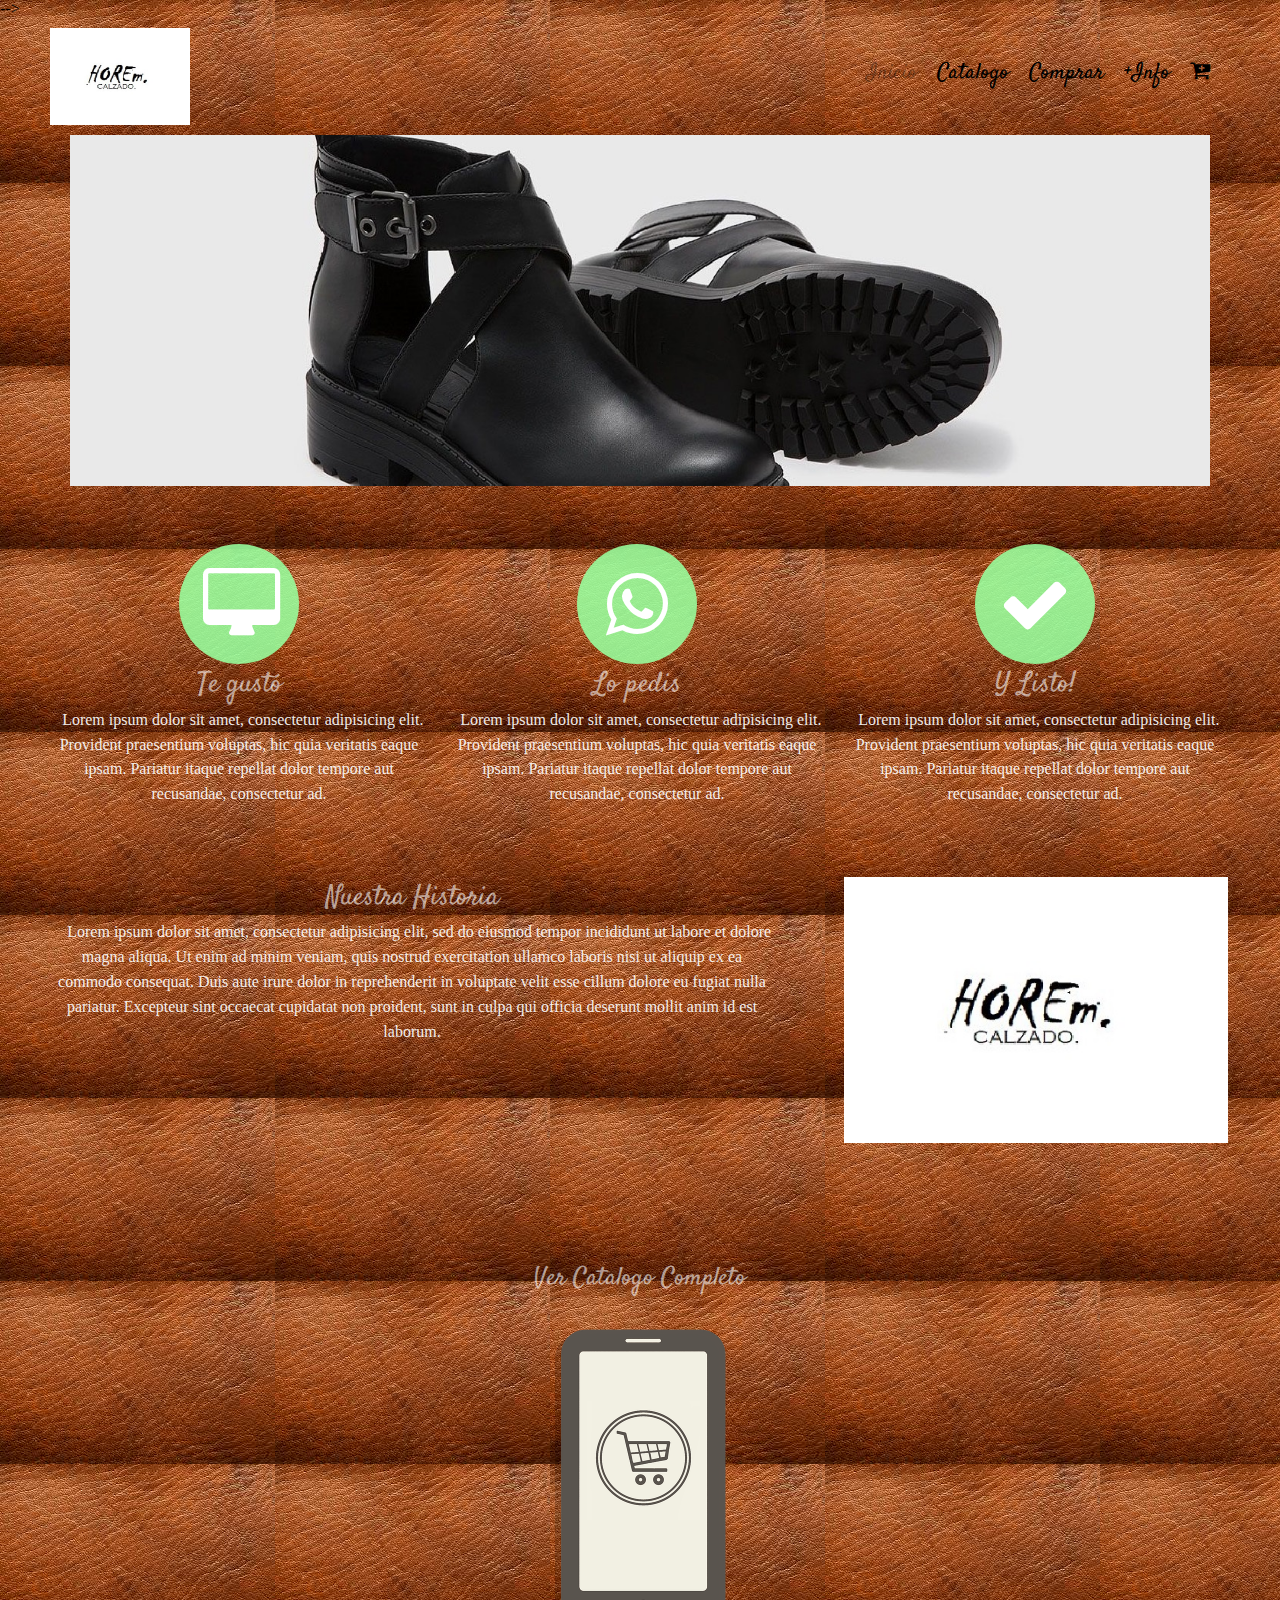
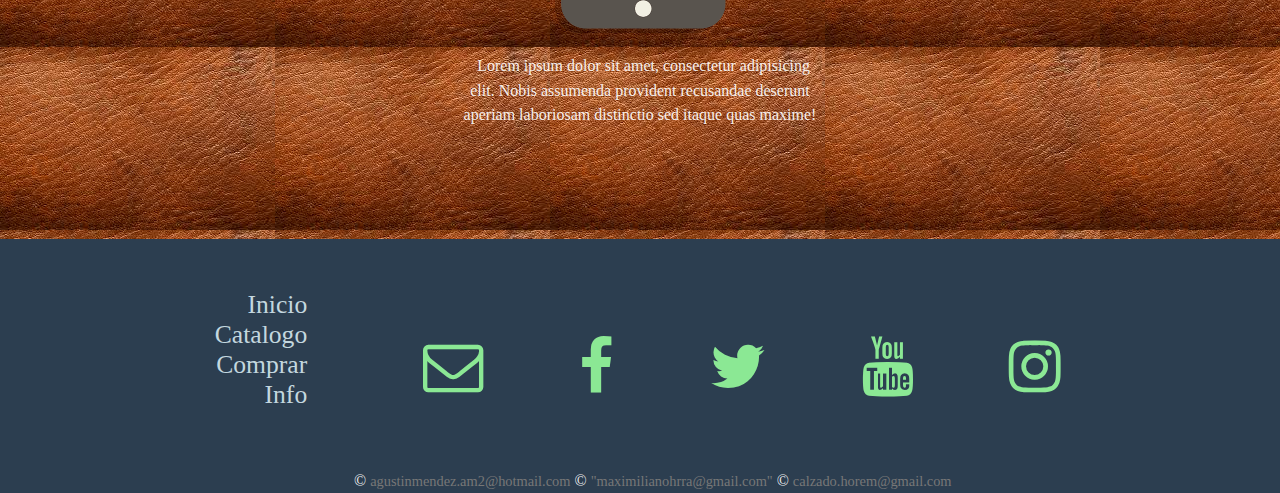
==== index.html @ 370bf07c "commit restart" ====
<!DOCTYPE html>
<html>
<head>
  <meta charset="utf-8">
  <title>Calzado HoREm.</title>
  <!--ICONO DE PESTAÑA-->
  <link rel="icon" type="image/icon" href="C:\Users\Maximiliano Herrera\Desktop\webprofesionnal\Website-HTML5-CSS\img\pics\favicon.ico">
  <!--IMPORTAMOS PARA SLIDER (css y jscript)-->
  <!--<link rel="stylesheet" href="https://cdn.jsdelivr.net/bxslider/4.2.12/jquery.bxslider.css">
  <script src="https://ajax.googleapis.com/ajax/libs/jquery/3.1.1/jquery.min.js"></script>
  <script src="https://cdn.jsdelivr.net/bxslider/4.2.12/jquery.bxslider.min.js"></script>-->
  <!---CDN para IMPORTA LOS ICONOS-->-->
  <link rel="stylesheet" href="https://maxcdn.bootstrapcdn.com/font-awesome/4.7.0/css/font-awesome.min.css">
  <!-- REFERENCIA DEL CSS-->
  <link rel="stylesheet" href="css/style.css">
  <!--Referencia de fuente googlefonts-->
  <link href="https://fonts.googleapis.com/css?family=Big+Shoulders+Text|Comfortaa|Hepta+Slab|Indie+Flower|Josefin+Sans|Kanit|Lobster|Permanent+Marker|Satisfy|Teko&display=swap" rel="stylesheet">
</head>
<body>
  <div class="fondo"></div>
  <!-- MAIN WRAPPER -->
  <div id="wrapper">
    <!-- BANNER DEL WRAPPER -->
    <div id="banner-wrapper">
      <!--LA BARRA DE LOS TITULOS-->
      <header>
        <div id="header-inner">
          <!--Etiqueta 'a' con logo-->
          <a href="#hrm" id="logo">
            <img src="img/pics/horem.jpg" alt=" ">
          </a>
          <!--ETIQUETA Navegacion-->
          <nav>
            <!--Etiqueta-->
            <a href="#" id="menu-icon">
              <!--Icono-->
              <i class="fa fa-bars"></i>
            </a>
            
            <!--Etiqueta de lista desordenada-->

            <ul>
              <!--Pestañas de navegacion-->
              <li>
                <a href="index.html" class="current">
                  Inicio
                </a>
              </li>
              <li>
                <a href="catalogo.html">
                  Catalogo
                </a>
                <ul>
                    <li>
                      <a href="catalogo.html">
                      Sandalias
                      </a>
                    </li>
                  <li>
                    <a href="catalogo.html">
                      Zuecos
                    </a>
                  </li>
                  <li>
                    <a href="index.html">
                    Botas
                  </a>
                  </li>
                </ul>
              </li>
              <li>
                <a href="#skills">
                  Comprar
                </a>
              </li>
              <li>
                <a href="#contact">
                  +Info
                </a>
              </li>
              <li>
                <a href="#">
                  <i class="fa fa-cart-plus"></i>
                  
                </a>
              </li>
            </ul>
          </nav>
        </div>
      </header>
      <!-- SLIDER -->
      <div id="slide-wrap">
        <section class="slider">
          <ul class="slider1">
            <li><img src="img/slider/slider01.jpg" alt=""></li>
            <li><img src="img/slider/slider02.jpg" alt=""></li>
            <li><img src="img/slider/slider03.jpg" alt=""></li>
          </ul>
        </section>
      </div>
    </div>

    <!-- ICONOS 3 en 1 -->
    <section class="one-third" id="skills">
      <div class="icon-wrap">
        <i class="fa fa-desktop"></i>
      </div>  
      <!--Etiquetas h3 define titulos-->
      <h3>Te gustó</h3>
      <p>Lorem ipsum dolor sit amet, consectetur adipisicing elit. Provident praesentium voluptas, hic quia veritatis eaque ipsam. Pariatur itaque repellat dolor tempore aut recusandae, consectetur ad.</p>
    </section>
    <section class="one-third">
      <div class="icon-wrap">
        <i class="fa fa-whatsapp"></i>
      </div>
      <h3>Lo pedis</h3>
      <p>Lorem ipsum dolor sit amet, consectetur adipisicing elit. Provident praesentium voluptas, hic quia veritatis eaque ipsam. Pariatur itaque repellat dolor tempore aut recusandae, consectetur ad.</p>
    </section>
    <section class="one-third">
      <div class="icon-wrap">
        <i class="fa fa-check"></i>
      </div>
      <h3>Y Listo!</h3>
      <p>Lorem ipsum dolor sit amet, consectetur adipisicing elit. Provident praesentium voluptas, hic quia veritatis eaque ipsam. Pariatur itaque repellat dolor tempore aut recusandae, consectetur ad.</p>
    </section>

    <div class="clearfix-padding"></div>
    <!-- COLUMNA DE PORTFOLIO -->
    <section class="left-col" id="contact">
      <h3>Nuestra Historia</h3>
      <p>Lorem ipsum dolor sit amet, consectetur adipisicing elit, sed do eiusmod tempor incididunt ut labore et dolore magna aliqua. Ut enim ad minim veniam, quis nostrud exercitation ullamco laboris nisi ut aliquip ex ea commodo consequat. Duis aute irure dolor in reprehenderit in voluptate velit esse cillum dolore eu fugiat nulla pariatur. Excepteur sint occaecat cupidatat non proident, sunt in culpa qui officia deserunt mollit anim id est laborum.</p>
    </section>
    <section class="sidebar">
      <img src="img/pics/horem.jpg">
    </section>

    <div class="clearfix-padding"></div>

    <!-- INFO THUMBNAILS -->
    <div class="one-third-padding">
      <a href="catalogo.html">
          <h3>Ver Catalogo Completo</h3>
          <img src= "img/pics/image3.png"alt="#">

      </a>

      <p>Lorem ipsum dolor sit amet, consectetur adipisicing elit. Nobis assumenda provident recusandae deserunt aperiam laboriosam distinctio sed itaque quas maxime!</p>
    </div>
   
    </div>
  </div>
  <div class="clearfix-padding"></div>
  <!-- FOOTER -->
  <footer>
    <div class="banner-wrapper">
      <div class="icon-text">
        <div class="icon-text-icon">
          <ul class="footer-nav">
            <li>
              <a href="index.html">Inicio</a>
            </li>
            <li>
              <a href="catalogo.html">Catalogo</a>
            </li>
            <li>
              <a href="#">Comprar</a>
            </li>
            <li>
              <a href="#">Info</a>
            </li>
          </ul>
        </div>
        <div class="icon-text-text">
          <ul class="social">
            <li>
              <a href="mailto:agustinmendez.am2@hotmail.com">
                <i class="fa fa-envelope-o"></i>
              </a>
            </li>
            <li>
              <a href="https://www.facebook.com/agustin.mendez.98">
                <i class="fa fa-facebook"></i>
              </a>
            </li>
            <li>
              <a href="#">
                <i class="fa fa-twitter"></i>
              </a>
            </li>
            <li>
              <a href="#">
                <i class="fa fa-youtube"></i>
              </a>
            </li>
            <li>
              <a href="https://www.instagram.com/soyagustinmendezok/?hl=es-la">
                <i class="fa fa-instagram"></i>
              </a>
            </li>
          </ul>
        </div>
      </div>
    </div>
  </footer>
  <footer class="second-footer">
    <p>
      &copy; <a href="agustinmendez.am2@hotmail.com">agustinmendez.am2@hotmail.com</a>
      &copy; <a href="maximilianohrra@gmail.com">"maximilianohrra@gmail.com"</a>
      &copy; <a href="calzado.horem@gmail.com">calzado.horem@gmail.com</a>
    </p>
  </footer>

  <!-- SCRIPTS de biblioteca importada-->
  <script>
    $(document).ready(function(){
      $('.slider1').bxSlider({
        mode: 'fade',
      });
      $('.slider2').bxSlider({
        mode: 'fade',
      });
      $('.slider3').bxSlider({
        mode: 'fade',
      });
    });
  </script>
</body>
</html>
---- css/style.css ----
* {
    margin: 0;
    padding: 0;
    border: 0;
  }
  
  body {
    background-image:url('../img/fondo/cuero.jpg');
    width: 700;
    height: 500;
    margin: 0 auto;
  }
  /*COLOR DEL TEXTO*/
  p {
    color: rgba(252, 252, 252, 0.932);

    font-size: 100%;
    line-height: 155%;
    padding: 0;
    text-indent: 2%;
    text-align: center;
  }
  /*TITULOS*/
  h3 {
    font-family: 'Satisfy', cursive;
    font-size: 175%;
    line-height: 155%; 
    font-weight: 500;
    color: rgba(255, 255, 255, 0.589);
    text-align: center;
    /*text-transform: uppercase;*/
    padding: 0;
  }
  /*Etiquetas*/
  a {
    color: rgb(119, 119, 119);
    text-decoration: none;
    font-size: 90%;
        
  }
  
  /*COLOR DEL COPIRIGHT 
  a:hover {
    color: rgb(34, 88, 48);
  }*/
  
  img {
    display: block;
    margin: 0 auto;
    max-width: 100%;
    height: auto;
    width: auto;
    margin-bottom: -4px;
    
  }
  /*contenedor gral*/
  #wrapper {
    max-width: 1200px;
    margin: 0 auto;
  }
  /*banner del contendor gral*/
  #banner-wrapper {
    max-width: 1200px;
    margin: 0 auto;
    padding: 0 0 3% 0;
  }
  /*navegacion + slider*/
  /*header {
    /*width: 1000%;
    height: 150px;
    top: 0;
    left: 0;
  }*/
  /*SLIDER CONFIG*/
  .slider{
  width: 95%;
  margin:auto;
  overflow: hidden;
  }
  /*SLIDER ANIMATION*/
  .slider ul{
    display: flex;
    padding: 0%;
    width:300%;
    animation: cambio 10s infinite alternate;
    
  }
  .slider li{
    width: 100%;
    list-style: none;
  }
  .slider img{
    width: 100%;
  }
  /*CONFIGURACION DEL DESPLAZAMIENTO*/
  @keyframes cambio {
    20% {margin-left:0% ;}
    25% {margin-left:0% ;}

    45% {margin-left:-100% ;}
    50% {margin-left:-100% ;}

    70% {margin-left:-200%;}
    100% {margin-left:-200% ;}

    /*75% {margin-left:-300% ;}
    100% {margin-left:-300% ;}*/
  }
  /*logo horem*/
  header #logo img{
    margin: 10px;
    float: left;
    width: 140px;
    
  }
  
  /* NAVEGACION CON TITULOS*/
  nav {
    float: right;
    padding: 25px 20px 0px 0px;
    font-family: 'Satisfy', cursive;
  }
  
  #menu-icon {
    display: none;
    font-size: 50px;
  }
  
  ul {
    list-style: none; /*quita los puntitos del listado*/
    margin: 0px; 
    padding: 0px;
  }
  
  nav ul li {
    font-size: 150%;
    display: block;
    float: left;
    padding: 10px;
    line-height: 40px;
    text-align: center;

  }


  /*COLOR OPCIONES ARRIBA DERECHA*/
  nav ul li a {
    color:rgb(0, 0, 0);
  }


  /*OPCIONES DE TITULOS DE NAVEGACION***/
  ul li ul li{
    display:none;
    font-size:20px;
  }
  /*DESPLIEGUE CON POSICION DE MOUSE****/
  ul li:hover ul li{
    display: block;
    text-align: match-parent;
  }
  /*COLOR DEL REMARCADO DE OPCION ARRIBA DERECHA*/
  .current {
    color: rgba(0, 0, 0, 0.315);
    
  }
  
  a:hover {
    color: #f7dc48;
  }
  /*
  .slider {
    max-width: 1200px;
  }
  .slider img {
    width: 100%;
    max-width: 1200px;
    margin: 0 auto;
  }*/
  
  .one-third {
    width: 31.5%;
    float: left;
    padding: 10px;
    text-align: center;
  }
  
  .icon-wrap {
    margin: 0 auto;
    width: 120px;
    height: 120px;
    background-color: #98ff9de1;
    border-radius: 125px;
    text-align: center;
    margin-top: 3%;
  }
  
  .icon-wrap i {
    text-align: center;
    color: #ffffff;
    font-size: 450%;
    padding: 20%;
  }
  
  /* SECTION 2*/
  .left-col {
    float: left;
    margin: 0 auto;
    width: 60%;
    height: auto;
    padding: 1%;
  }
  
  .sidebar {
    float: right;
    margin: 0 auto;
    width: 32%;
    height: auto;
    padding: 1%;
  }
  
  /* ONE THIRD PADDING*/
  .one-third-padding {
    width: 30%;
    float: inline-start;
    margin: 5% 35%;
  }
  
  .clearfix-padding {
    clear: both;
    padding: 2%;
  }
  
  footer {
    background: #2c3e50;
    width: 100%;
    overflow: auto;
  }
  .icon-text {
    width: 100%;
    margin: 0 auto;
  }
  
  .icon-text-icon {
    float: left;
    width: 20%;
    padding: 4%;
  }
  .icon-text-text {
    float: left;
    width: 60%;
    padding: 4% 4% 2% 0;
    font-size:
  }
  
  .footer-nav {
    text-align: right;
  }
  
  .footer-nav a {
    font-size: 160%;
    color: #c3d7df;
    font-weight: 300;
  }
  
  .footer-nav a:hover {
    color: #f5f5f5;
  }
  
  .social {
    list-style-type: none;
    text-align: center;
  }
  
  .social li {
    display: inline;
  }
  
  .social i {
    font-size: 420%;
    margin: 1%;
    padding: 5%;
    color: #98ff9de1;
  }
  
  .social i:hover {
    color: #f5f5f5;
  }
  
  footer.second {
    border-top: 1px solid #aadcd2;
    text-align: center;
    margin: 0;
  }
  footer.second p, .second a {
    text-align: center;
    color: #fff;
    font-size: 160%;
    line-height: 155%;
  }
  
  @media screen and (max-width: 768px) {
    p {
      font-size: 130%;
    }
    h3 {
      font-size: 150%;
    }
    header {
      height: 80px;
      position: relative;
    }
    header #logo {
      margin: 15px 0 20px -25px;
    }
  
    #menu-icon {
      display: inline-block;
    }
  
    nav:hover ul {
      display: block;
    }
  
    nav ul, nav:active ul {
      display: none;
      z-index: 1000;
      position: absolute;
      padding: 20px;
      background: #f5f5f5;
      border: 1px solid #a5bdcd;
      right: 20px;
      width: 30%;
      opacity: .95;
    }
    nav li {
      text-align: center;
      width: 100%;
    }
  
    .one-third {
      float: left;
      width: 100%;
  
    }
    .icon-wrap {
      height: 80px;
      width: 80px;
      margin-top: 3%;
    }
  
    .icon-wrap i {
      font-size: 250%;
      padding-top: 27%;
    }
  
    .left-col {
      width: 100%;
      padding: 0;
    }
  
    .sidebar {
      width: 100%;
    }
  
    .one-third-padding {
      width: 98%;
      margin: 0;
      padding: 1%;
    }
  
    .icon-text-icon {
      width: 100%;
      padding: 0 0 2% 0;
    }
  
    .icon-text-text {
      width: 100%;
      padding: 2% 0 0 0;
      font-size: 80%;
    }
  
    .footer-nav {
      margin: 0 auto;
      text-align: center;
      padding: 5%;
    }
  
    .footer-nav li {
      padding: 1%;
    }
  
  }
.fondo{ 
  
}
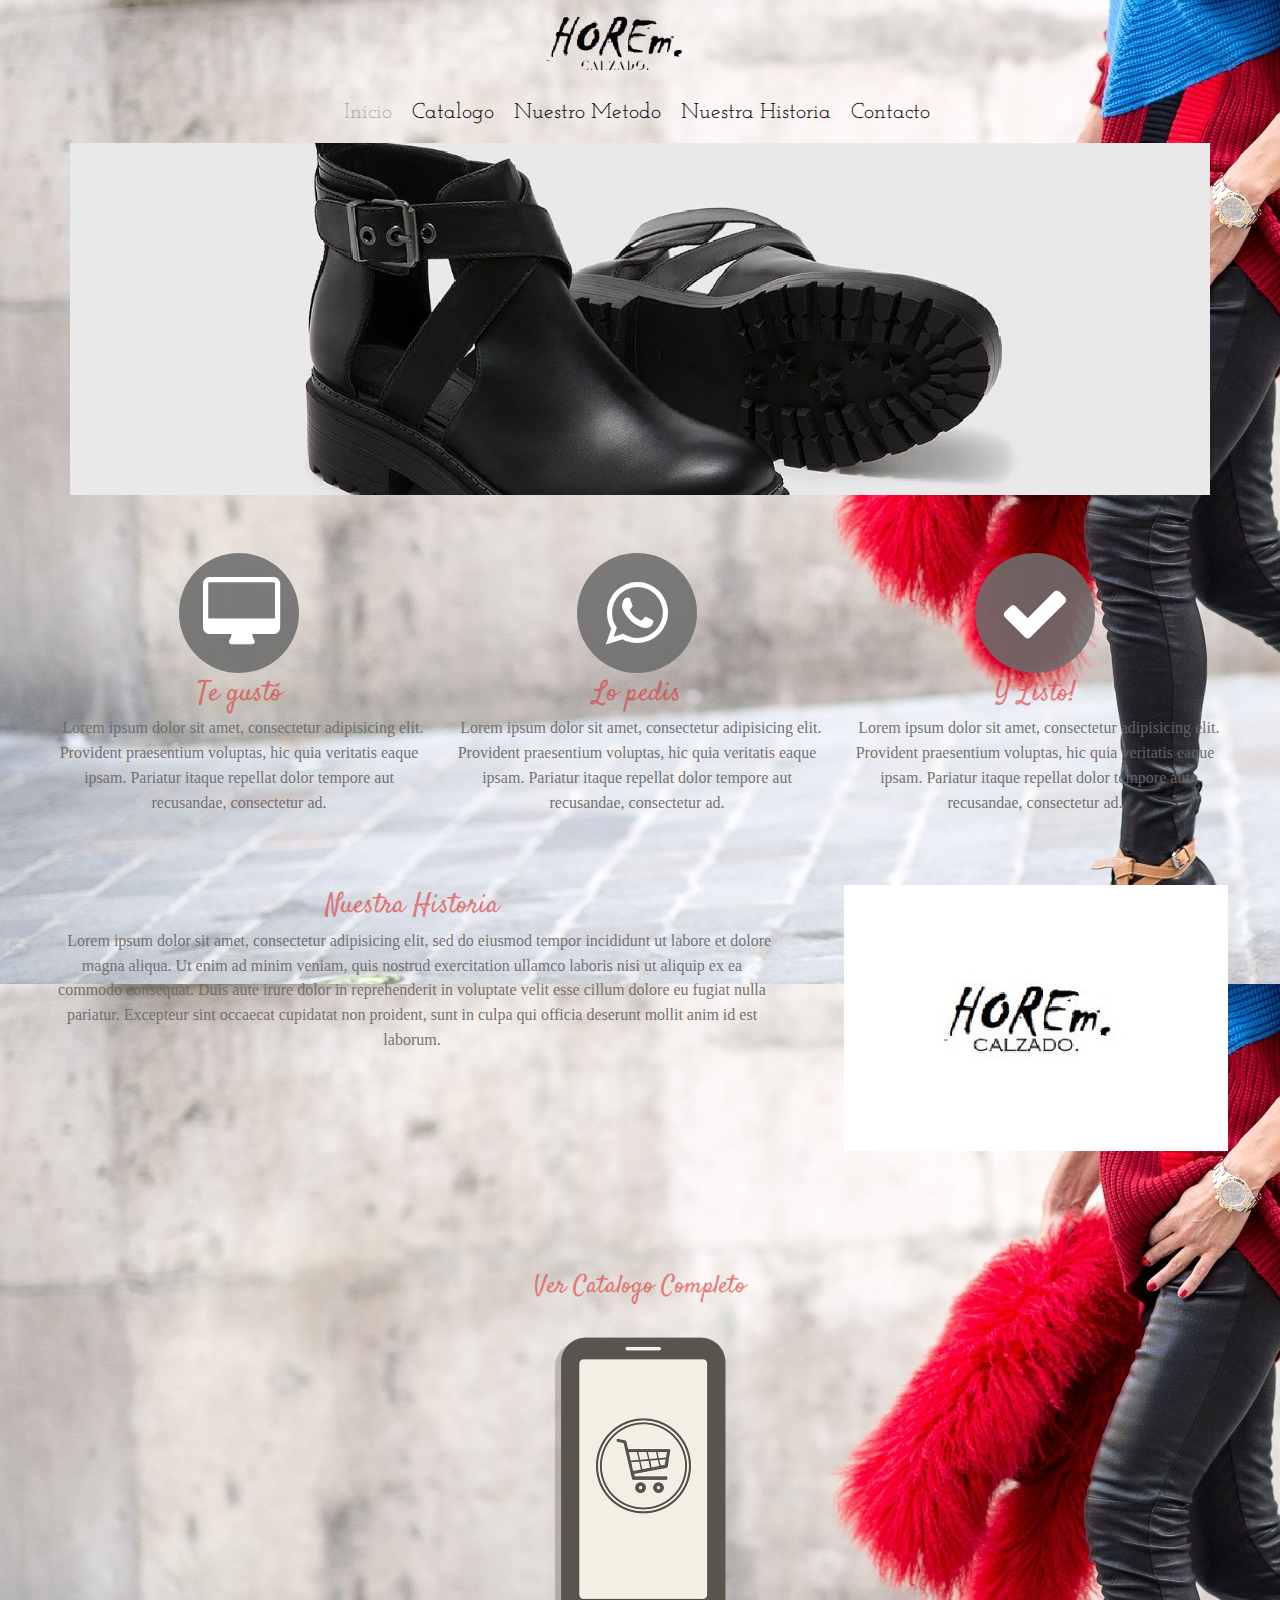
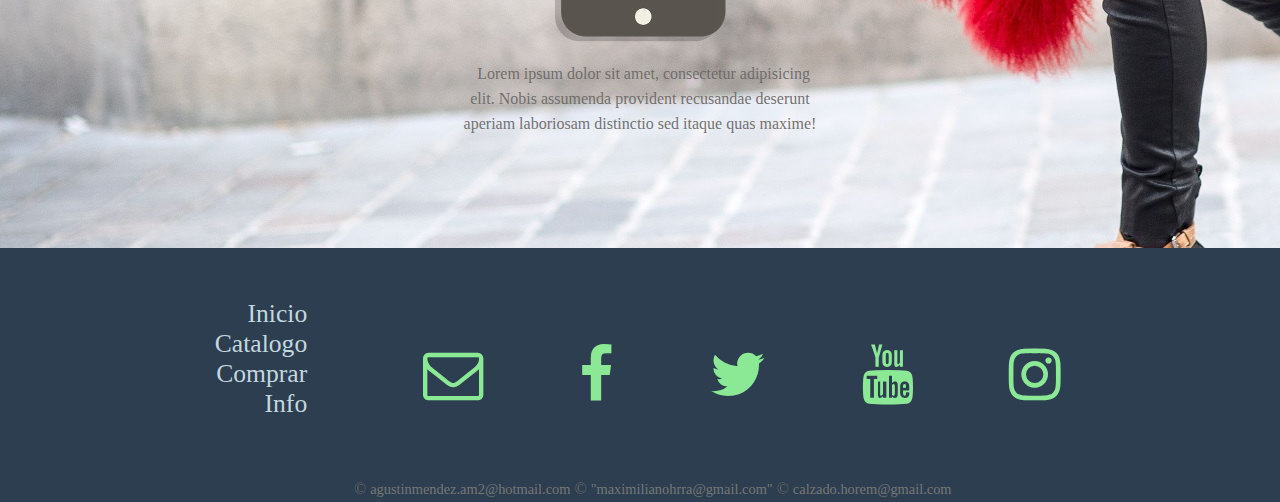
==== commit 521dc45d: "logo en medio" ====
--- a/index.html
+++ b/index.html
@@ -9,11 +9,12 @@
   <!--<link rel="stylesheet" href="https://cdn.jsdelivr.net/bxslider/4.2.12/jquery.bxslider.css">
   <script src="https://ajax.googleapis.com/ajax/libs/jquery/3.1.1/jquery.min.js"></script>
   <script src="https://cdn.jsdelivr.net/bxslider/4.2.12/jquery.bxslider.min.js"></script>-->
-  <!---CDN para IMPORTA LOS ICONOS-->-->
+  <!---CDN para IMPORTA LOS ICONOS-->
   <link rel="stylesheet" href="https://maxcdn.bootstrapcdn.com/font-awesome/4.7.0/css/font-awesome.min.css">
   <!-- REFERENCIA DEL CSS-->
   <link rel="stylesheet" href="css/style.css">
   <!--Referencia de fuente googlefonts-->
+  <link href="https://fonts.googleapis.com/css?family=Economica|Josefin+Slab|Poiret+One&display=swap" rel="stylesheet">
   <link href="https://fonts.googleapis.com/css?family=Big+Shoulders+Text|Comfortaa|Hepta+Slab|Indie+Flower|Josefin+Sans|Kanit|Lobster|Permanent+Marker|Satisfy|Teko&display=swap" rel="stylesheet">
 </head>
 <body>
@@ -27,7 +28,7 @@
         <div id="header-inner">
           <!--Etiqueta 'a' con logo-->
           <a href="#hrm" id="logo">
-            <img src="img/pics/horem.jpg" alt=" ">
+            <img src="img/pics/horem (1).png" alt=" ">
           </a>
           <!--ETIQUETA Navegacion-->
           <nav>
@@ -62,7 +63,7 @@
                     </a>
                   </li>
                   <li>
-                    <a href="index.html">
+                    <a href="catalogo.html">
                     Botas
                   </a>
                   </li>
@@ -70,18 +71,18 @@
               </li>
               <li>
                 <a href="#skills">
-                  Comprar
-                </a>
-              </li>
-              <li>
-                <a href="#contact">
-                  +Info
-                </a>
-              </li>
-              <li>
-                <a href="#">
-                  <i class="fa fa-cart-plus"></i>
-                  
+                  Nuestro Metodo
+                </a>
+              </li>
+              <li>
+                <a href="#skills">
+                  Nuestra Historia
+                </a>
+              </li>
+              <li>
+                <a href="#footer">
+                  <!--<i class="fa fa-cart-plus"></i>-->
+                  Contacto
                 </a>
               </li>
             </ul>
@@ -152,7 +153,7 @@
   <div class="clearfix-padding"></div>
   <!-- FOOTER -->
   <footer>
-    <div class="banner-wrapper">
+    <div class="banner-wrapper" id="footer">
       <div class="icon-text">
         <div class="icon-text-icon">
           <ul class="footer-nav">
--- a/css/style.css
+++ b/css/style.css
@@ -5,14 +5,14 @@
   }
   
   body {
-    background-image:url('../img/fondo/cuero.jpg');
+    background-image:url('../img/fondo/fashonmodel2.jpg');
     width: 700;
     height: 500;
     margin: 0 auto;
   }
   /*COLOR DEL TEXTO*/
   p {
-    color: rgba(252, 252, 252, 0.932);
+    color: rgba(107, 103, 103, 0.932);
 
     font-size: 100%;
     line-height: 155%;
@@ -26,7 +26,7 @@
     font-size: 175%;
     line-height: 155%; 
     font-weight: 500;
-    color: rgba(255, 255, 255, 0.589);
+    color: rgba(223, 51, 51, 0.603);
     text-align: center;
     /*text-transform: uppercase;*/
     padding: 0;
@@ -46,7 +46,7 @@
   
   img {
     display: block;
-    margin: 0 auto;
+    margin:auto;
     max-width: 100%;
     height: auto;
     width: auto;
@@ -109,16 +109,16 @@
   /*logo horem*/
   header #logo img{
     margin: 10px;
-    float: left;
-    width: 140px;
-    
+    float: right;
+    width: 150px;
+    padding: 0px 540px 0px 0px;
   }
   
   /* NAVEGACION CON TITULOS*/
   nav {
     float: right;
-    padding: 25px 20px 0px 0px;
-    font-family: 'Satisfy', cursive;
+    padding: 0px 300px 0px 0px;
+    font-family: 'Josefin Slab', serif;
   }
   
   #menu-icon {
@@ -152,12 +152,12 @@
   /*OPCIONES DE TITULOS DE NAVEGACION***/
   ul li ul li{
     display:none;
-    font-size:20px;
+    font-size:15px;
   }
   /*DESPLIEGUE CON POSICION DE MOUSE****/
   ul li:hover ul li{
-    display: block;
-    text-align: match-parent;
+    display: inline-block;
+    text-align: right;
   }
   /*COLOR DEL REMARCADO DE OPCION ARRIBA DERECHA*/
   .current {
@@ -166,7 +166,7 @@
   }
   
   a:hover {
-    color: #f7dc48;
+    color: #2568b4;
   }
   /*
   .slider {
@@ -189,7 +189,7 @@
     margin: 0 auto;
     width: 120px;
     height: 120px;
-    background-color: #98ff9de1;
+    background-color: #6d6d6de1;
     border-radius: 125px;
     text-align: center;
     margin-top: 3%;
@@ -391,6 +391,6 @@
     }
   
   }
-.fondo{ 
+{ 
   
 }    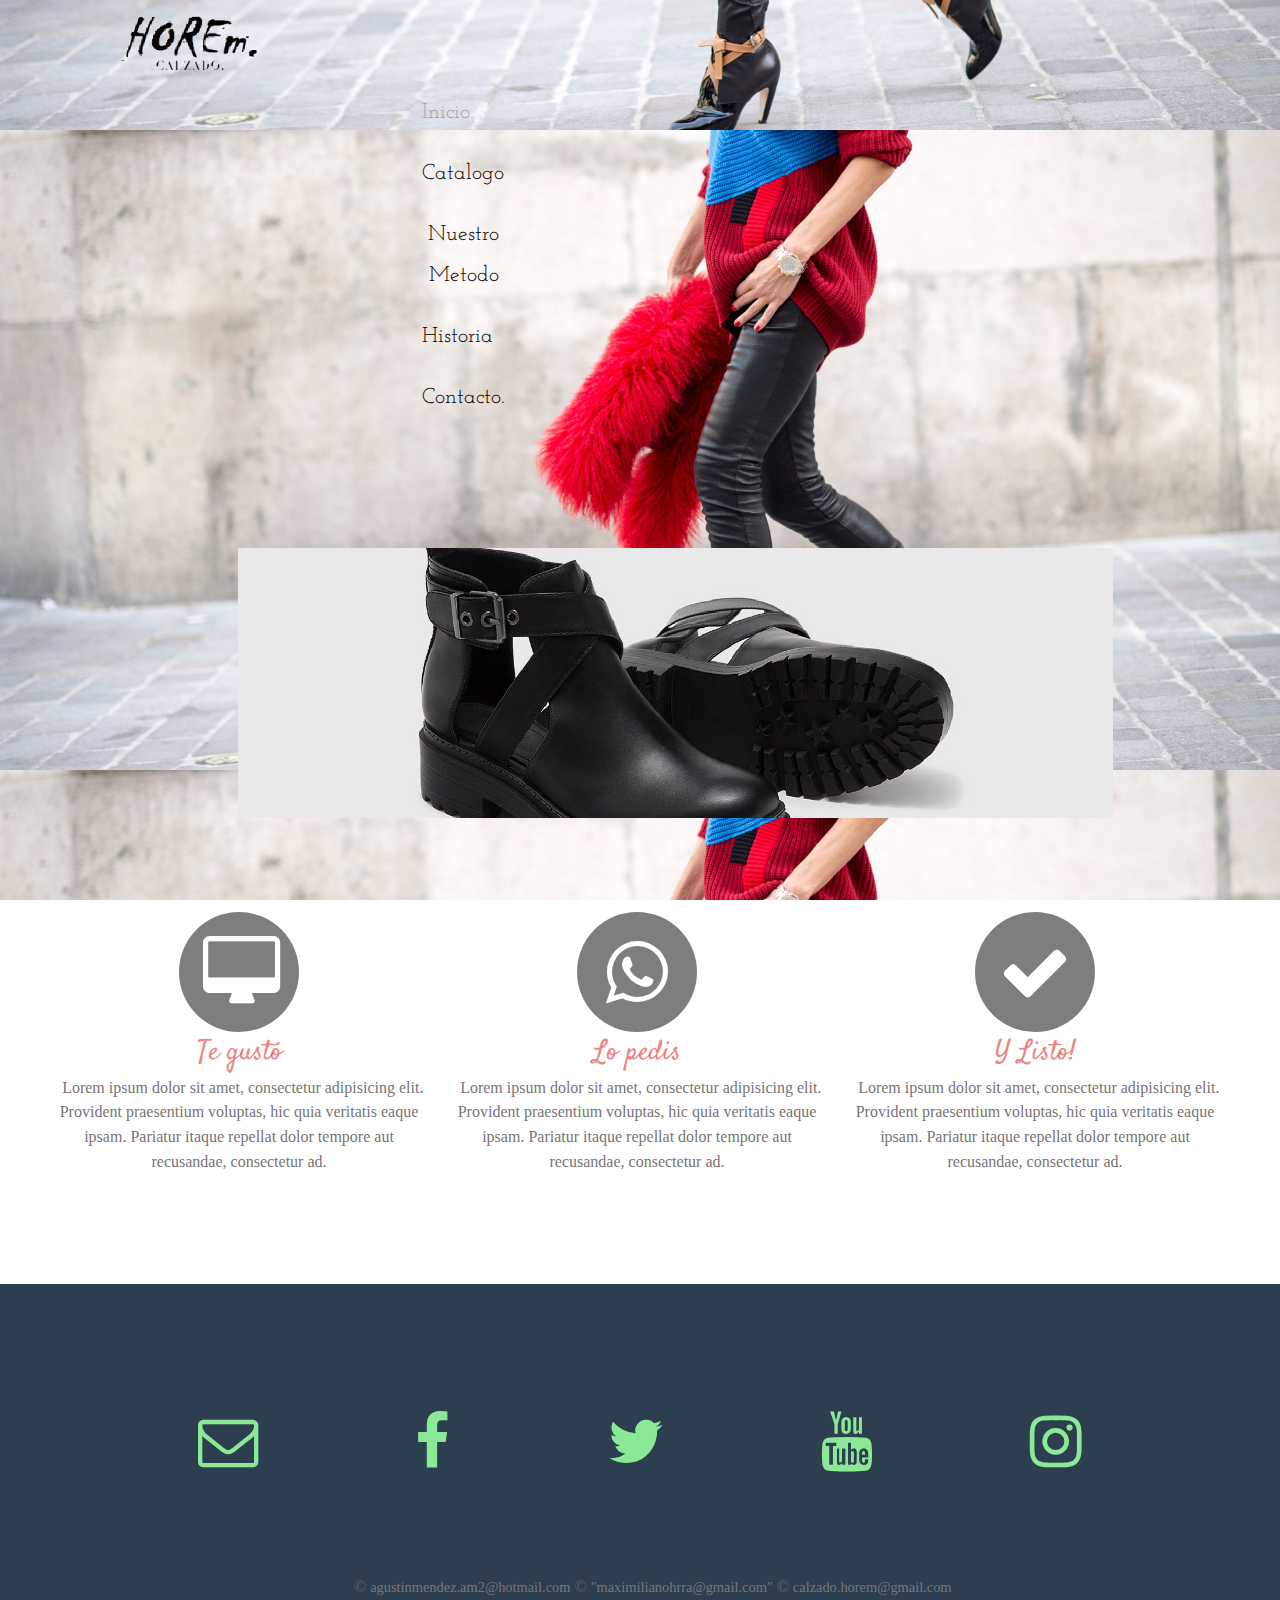
==== commit 85956735: "style.css a 65" ====
--- a/index.html
+++ b/index.html
@@ -13,7 +13,7 @@
   <link rel="stylesheet" href="https://maxcdn.bootstrapcdn.com/font-awesome/4.7.0/css/font-awesome.min.css">
   <!-- REFERENCIA DEL CSS-->
   <link rel="stylesheet" href="css/style.css">
-  <!--Referencia de fuente googlefonts-->
+  <!--Referencia de fuente gpooglefonts-->
   <link href="https://fonts.googleapis.com/css?family=Economica|Josefin+Slab|Poiret+One&display=swap" rel="stylesheet">
   <link href="https://fonts.googleapis.com/css?family=Big+Shoulders+Text|Comfortaa|Hepta+Slab|Indie+Flower|Josefin+Sans|Kanit|Lobster|Permanent+Marker|Satisfy|Teko&display=swap" rel="stylesheet">
 </head>
@@ -75,15 +75,20 @@
                 </a>
               </li>
               <li>
-                <a href="#skills">
-                  Nuestra Historia
+                <a href="nuestrahistoria.html">
+                  Historia
                 </a>
               </li>
               <li>
                 <a href="#footer">
                   <!--<i class="fa fa-cart-plus"></i>-->
-                  Contacto
-                </a>
+                  Contacto.
+                </a>
+                <br>
+                <br>
+                <br>
+                <br>
+
               </li>
             </ul>
           </nav>
@@ -125,20 +130,12 @@
       <p>Lorem ipsum dolor sit amet, consectetur adipisicing elit. Provident praesentium voluptas, hic quia veritatis eaque ipsam. Pariatur itaque repellat dolor tempore aut recusandae, consectetur ad.</p>
     </section>
 
+
+
     <div class="clearfix-padding"></div>
-    <!-- COLUMNA DE PORTFOLIO -->
-    <section class="left-col" id="contact">
-      <h3>Nuestra Historia</h3>
-      <p>Lorem ipsum dolor sit amet, consectetur adipisicing elit, sed do eiusmod tempor incididunt ut labore et dolore magna aliqua. Ut enim ad minim veniam, quis nostrud exercitation ullamco laboris nisi ut aliquip ex ea commodo consequat. Duis aute irure dolor in reprehenderit in voluptate velit esse cillum dolore eu fugiat nulla pariatur. Excepteur sint occaecat cupidatat non proident, sunt in culpa qui officia deserunt mollit anim id est laborum.</p>
-    </section>
-    <section class="sidebar">
-      <img src="img/pics/horem.jpg">
-    </section>
-
-    <div class="clearfix-padding"></div>
 
     <!-- INFO THUMBNAILS -->
-    <div class="one-third-padding">
+    <!--<div class="one-third-padding">
       <a href="catalogo.html">
           <h3>Ver Catalogo Completo</h3>
           <img src= "img/pics/image3.png"alt="#">
@@ -146,7 +143,7 @@
       </a>
 
       <p>Lorem ipsum dolor sit amet, consectetur adipisicing elit. Nobis assumenda provident recusandae deserunt aperiam laboriosam distinctio sed itaque quas maxime!</p>
-    </div>
+    </div>-->
    
     </div>
   </div>
@@ -155,23 +152,12 @@
   <footer>
     <div class="banner-wrapper" id="footer">
       <div class="icon-text">
+        <div class="icon-text-text">
+          <!--<ul class="footer-nav">
+            
+          </ul>-->
+        </div>
         <div class="icon-text-icon">
-          <ul class="footer-nav">
-            <li>
-              <a href="index.html">Inicio</a>
-            </li>
-            <li>
-              <a href="catalogo.html">Catalogo</a>
-            </li>
-            <li>
-              <a href="#">Comprar</a>
-            </li>
-            <li>
-              <a href="#">Info</a>
-            </li>
-          </ul>
-        </div>
-        <div class="icon-text-text">
           <ul class="social">
             <li>
               <a href="mailto:agustinmendez.am2@hotmail.com">
--- a/css/style.css
+++ b/css/style.css
@@ -5,10 +5,15 @@
   }
   
   body {
-    background-image:url('../img/fondo/fashonmodel2.jpg');
-    width: 700;
-    height: 500;
-    margin: 0 auto;
+    background-image:url('../img/fondo/fashonfondo.jpg');
+    width: 100%; /*ancho*/
+    height: 100%; /*altura*/
+    margin: 0 auto;
+    background-attachment: fixed;
+    background-position: right;
+    background-size: 100%
+    
+    
   }
   /*COLOR DEL TEXTO*/
   p {
@@ -27,6 +32,7 @@
     line-height: 155%; 
     font-weight: 500;
     color: rgba(223, 51, 51, 0.603);
+    /*background: rgb(255, 255, 255);*/
     text-align: center;
     /*text-transform: uppercase;*/
     padding: 0;
@@ -53,17 +59,18 @@
     margin-bottom: -4px;
     
   }
+  /*banner del contendor gral*/
+  #banner-wrapper {
+    max-width: 350px;
+    margin: 0 auto;
+    padding: 0 0 25% 0;
+  }
   /*contenedor gral*/
   #wrapper {
     max-width: 1200px;
     margin: 0 auto;
   }
-  /*banner del contendor gral*/
-  #banner-wrapper {
-    max-width: 1200px;
-    margin: 0 auto;
-    padding: 0 0 3% 0;
-  }
+  
   /*navegacion + slider*/
   /*header {
     /*width: 1000%;
@@ -73,8 +80,8 @@
   }*/
   /*SLIDER CONFIG*/
   .slider{
-  width: 95%;
-  margin:auto;
+  width: 250%;
+  margin: -6cm;
   overflow: hidden;
   }
   /*SLIDER ANIMATION*/
@@ -153,11 +160,14 @@
   ul li ul li{
     display:none;
     font-size:15px;
+    
   }
   /*DESPLIEGUE CON POSICION DE MOUSE****/
   ul li:hover ul li{
     display: inline-block;
     text-align: right;
+    
+    
   }
   /*COLOR DEL REMARCADO DE OPCION ARRIBA DERECHA*/
   .current {
@@ -241,16 +251,17 @@
     margin: 0 auto;
   }
   
+  /*.icon-text-text {
+    float: auto;
+    width: 10%;
+    padding: 4%;
+  }*/
+  /*ICONOS DE FOOTER*/
   .icon-text-icon {
-    float: left;
-    width: 20%;
-    padding: 4%;
-  }
-  .icon-text-text {
-    float: left;
-    width: 60%;
+    float: center;
+    width: 100%;
     padding: 4% 4% 2% 0;
-    font-size:
+    
   }
   
   .footer-nav {
@@ -390,7 +401,6 @@
       padding: 1%;
     }
   
-  }
-{ 
-  
-}    +}
+
+  
